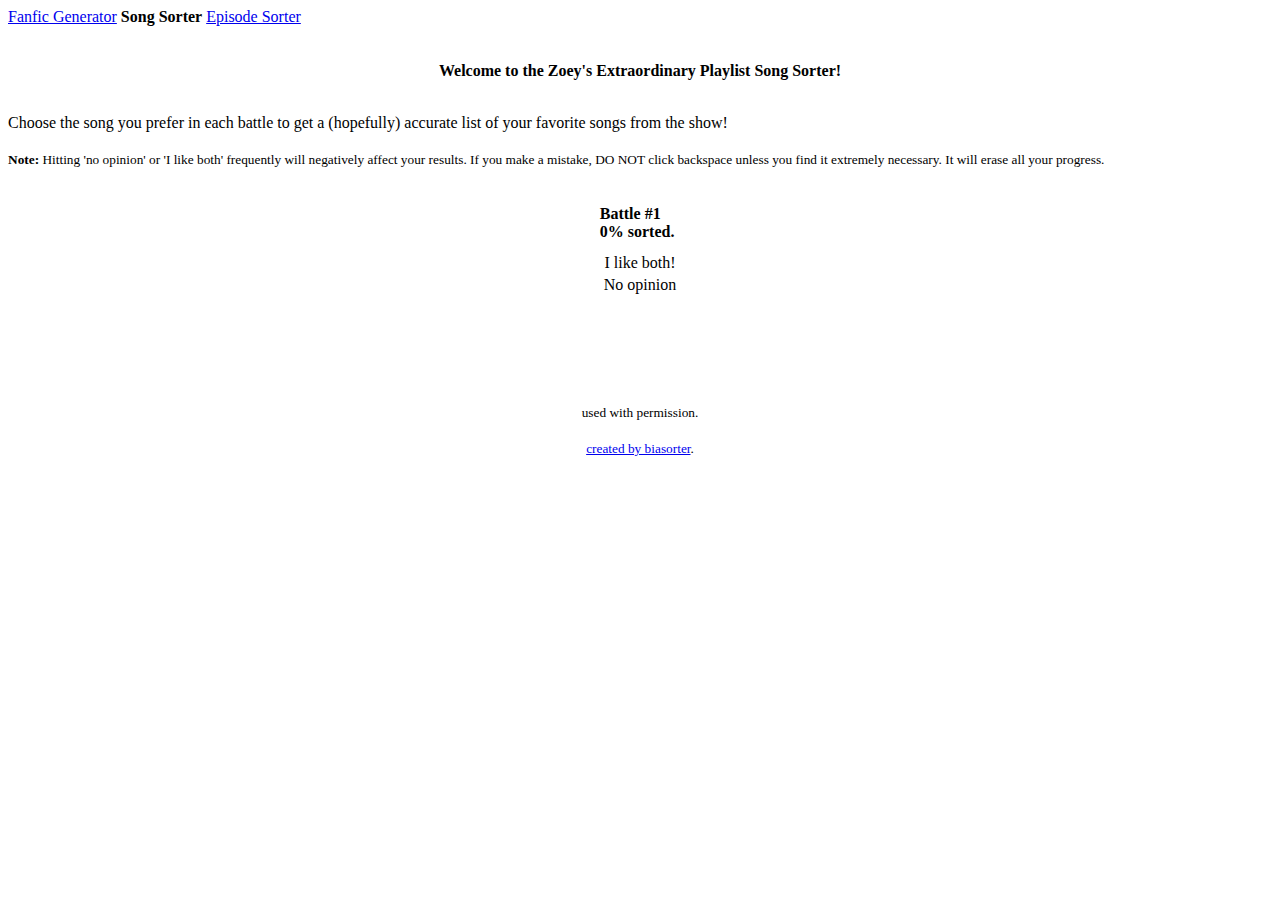
==== sorter.html @ efa8492c "Create sorter.html" ====
<!DOCTYPE html>
<html lang="en">
    <head>
        <title>Song Sorter</title>   
        <link href='https://fonts.googleapis.com/css?family=Alata' rel='stylesheet'>    
        <link href='https://fonts.googleapis.com/css?family=Assistant' rel='stylesheet'>
        <link rel="stylesheet" href="sorted.css">
    </head>
    <body>
        <nav class="navbar">
            <a href="index.html">Fanfic Generator</a>
            <strong><top>Song Sorter</top></strong>
            <a href="index.html">Episode Sorter</a>
        </nav>

        <main>

        <center>
            <br /><br />
            <heading><b>Welcome to the Zoey's Extraordinary Playlist Song Sorter!</b></heading>
        </center>
        <p class="instructions"><br>Choose the song you prefer in each battle to get a (hopefully) accurate list of your favorite songs from the show!<br /><br />
            <small><strong>Note:</strong> Hitting 'no opinion' or 'I like both' frequently will negatively affect your results. If you make a mistake, DO NOT click backspace unless you find it extremely necessary. It will erase all your progress.<br /><br /></small>
            
        <table id="mainTable" align="center">
            <tbody>
                <tr>
                    <td id="battleNumber" colspan="3" style="padding-bottom: 10px;" style="text-align:center;"><b>Battle #1<br>0% sorted.</b></td>
                </tr>
                <tr>
                    <td id="leftField" onclick="if(finishFlag==0) sortList(-1);" rowspan="2" style="text-align:center;"></td>
                    <td class="middleField" onclick="if(finishFlag==0) sortList(0);" style="text-align:center;">I like both!</td>
                    <td id="rightField" onclick="if(finishFlag==0) sortList(1);" rowspan="2"style="text-align:center;"></td>
                </tr>
                <tr>
                    <td class="middleField" onclick="if(finishFlag==0) sortList(0);"style="text-align:center;">No opinion</td>
                </tr>
            </tbody>
        </table>
        <br><br>
        <div id="resultField" style="text-align: center;"><br></div>
        <p class="other"><center><small><br /><br />used with permission.<br /><br/><a href="http://biasorter.tumblr.com/">created by biasorter</a>.</p>
        </main>
        <script src="sort.js"></script>
    </body>
</html>
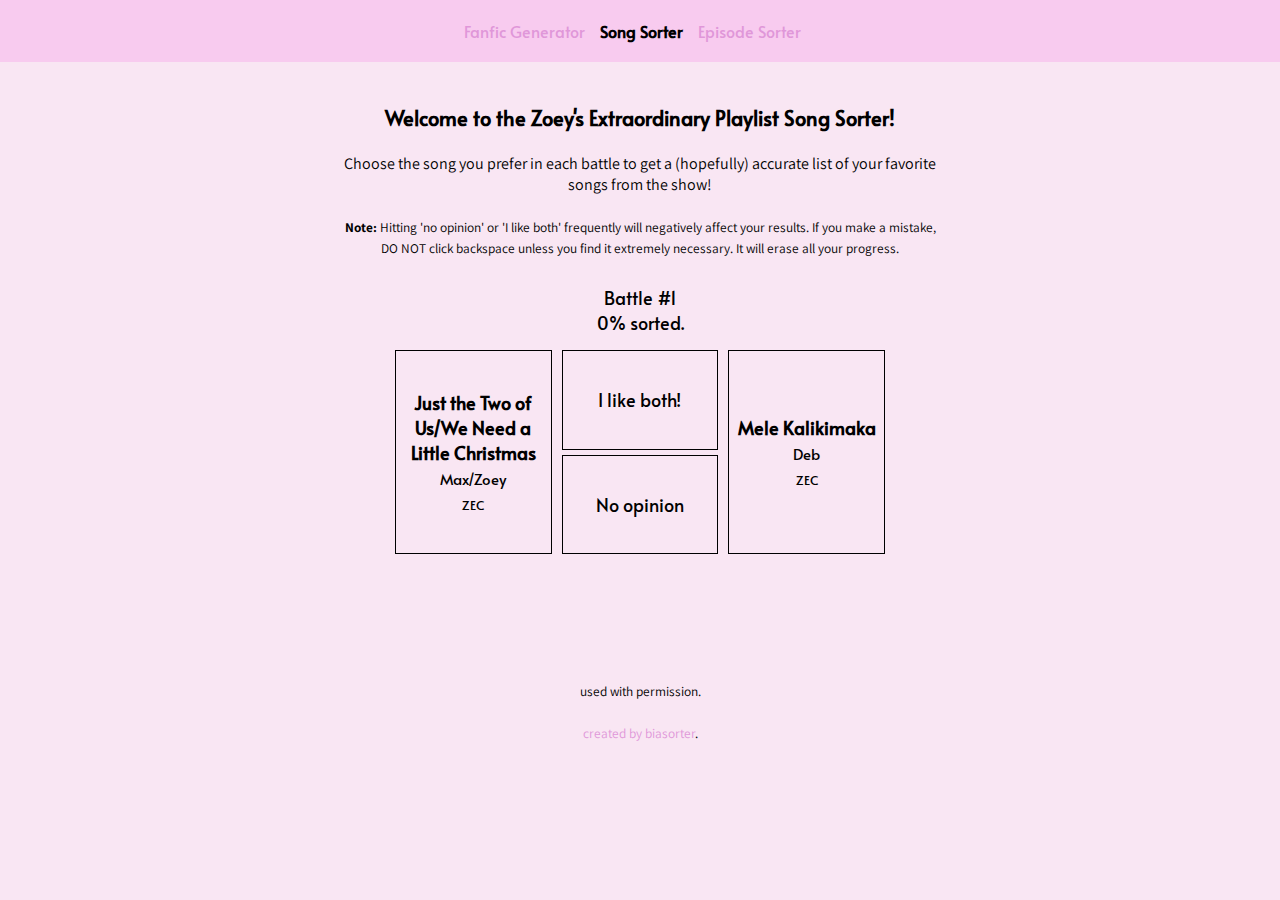
==== commit ef8536e6: "Update sorter.html" ====
--- a/sorter.html
+++ b/sorter.html
@@ -10,7 +10,7 @@
         <nav class="navbar">
             <a href="index.html">Fanfic Generator</a>
             <strong><top>Song Sorter</top></strong>
-            <a href="index.html">Episode Sorter</a>
+            <a href="episode.html">Episode Sorter</a>
         </nav>
 
         <main>
--- a/sorted.css
+++ b/sorted.css
@@ -0,0 +1,100 @@
+#mainTable{
+ 
+font-size: 18px;
+font-family: 'Alata', Alata;
+text-align: center;
+vertical-align: middle;
+width: 510px;
+margin-left: auto;
+margin-right: auto;
+border-collapse: separate;
+border-spacing: 10px 5px;
+ 
+}
+ 
+#leftField{
+ 
+width: 120px;
+height: 200px;
+border: 1px solid #000;
+cursor: pointer;
+ 
+}
+ 
+#rightField{
+ 
+width: 120px;
+height: 200px;
+border: 1px solid #000;
+cursor: pointer;
+ 
+}
+ 
+.middleField{
+ 
+width: 120px;
+height: 90px;
+border: 1px solid #000;
+cursor: pointer;
+ 
+}
+ 
+a{
+ 
+color: #e097d9;
+text-decoration : none;
+ 
+}
+ 
+a:hover{
+ 
+color: #8f8f8f;
+ 
+}
+ 
+body {
+
+margin: 0 auto;
+font-family: 'Assistant', Assistant;
+font-size: 16px;
+background-color: #F9E6F3;
+
+}
+
+main {
+    width: 600px;
+    margin: 0 auto;
+}
+
+heading {
+
+    font-family: 'Alata', Alata;
+    font-size: 20px;
+    
+}
+
+sorterLine {
+    line-height: 1.0
+} 
+
+.navbar {
+    padding: 20px;
+    background-color: #f8cbef;
+    display: flex;
+    align-items: center;
+    justify-content: center;
+    font-family: 'Alata';
+}
+
+.navbar a, .navbar strong {
+    margin-right: 15px;
+}
+
+.instructions {
+    font-family: 'Assistant';
+    font-size: 16px;
+    width: 600px;
+    text-align: center;
+    justify-content: center;
+    margin: auto;
+}
